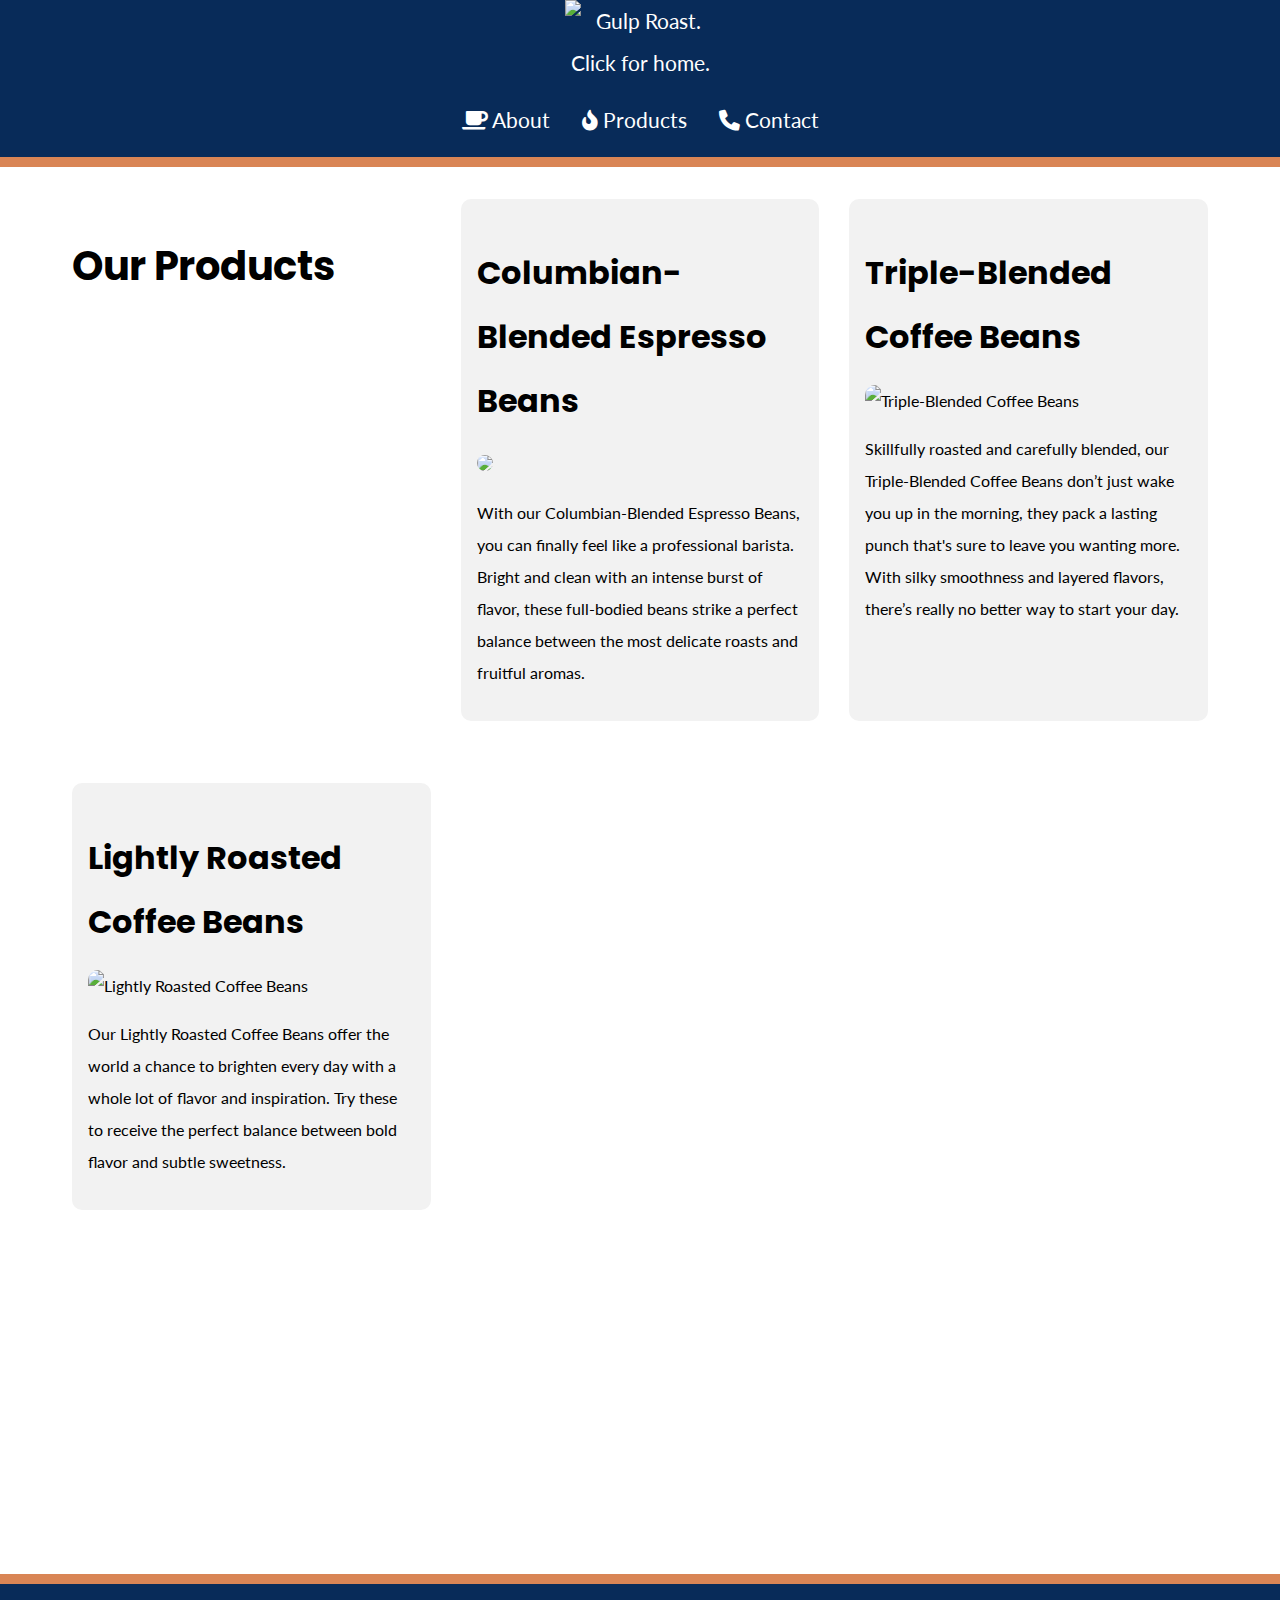
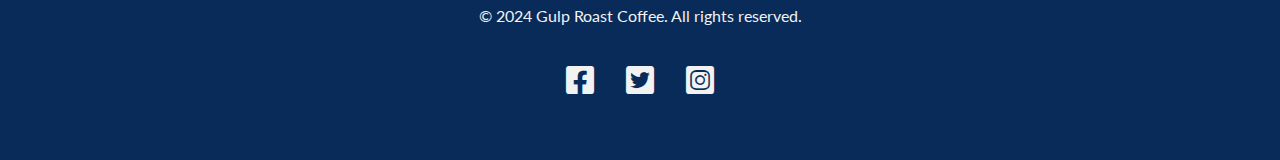
==== products.html @ 73c871a7 "Add files via upload" ====
<!DOCTYPE html>
<html lang="en">
<head>
    <meta charset="UTF-8">
    <meta name="viewport" content="width=device-width, initial-scale=1.0">
    <title>Our Products - Gulp Roast Coffee</title>
    <link rel="stylesheet" href="style.css">
    <link rel="preconnect" href="https://fonts.googleapis.com">
    <link rel="preconnect" href="https://fonts.gstatic.com" crossorigin>
    <link href="https://fonts.googleapis.com/css2?family=Lato&family=Poppins:wght@700&display=swap" rel="stylesheet">
    <link rel="stylesheet" href="https://cdnjs.cloudflare.com/ajax/libs/font-awesome/6.0.0-beta3/css/all.min.css">
</head>
<body>
    <!-- Navigation -->
    <header>
      <nav>
        <ul>
          <li class="logo"><a href="index.html"><img src="https://assets.codepen.io/6306176/gulp-logo-light.png" alt="Gulp Roast. Click for home." /></a></li>
          <li><a href="about.html"><span aria-hidden="true" class="fa-solid fa-mug-saucer"></span> About</a></li>
          <li><a href="products.html"><span aria-hidden="true" class="fa-solid fa-fire-flame-curved"></span> Products</a></li>
          <li><a href="contact.html"><span aria-hidden="true" class="fa-solid fa-phone"></span> Contact</a></li>
        </ul>
      </nav>
    </header>

    <!-- Main Product Section -->
    <div class="main-bkgd">
      <section class="products">
        <h1>Our Products</h1>

        <!-- Columbian-Blended Espresso Beans -->
        <article class="product-item">
          <h2>Columbian-Blended Espresso Beans</h2>
          <img src="images/gulp-coffee-beans.jpg"Columbian-Blended Espresso Beans">
          <p>With our Columbian-Blended Espresso Beans, you can finally feel like a professional barista. Bright and clean with an intense burst of flavor, these full-bodied beans strike a perfect balance between the most delicate roasts and fruitful aromas.</p>
        </article>

        <!-- Triple-Blended Coffee Beans -->
        <article class="product-item">
          <h2>Triple-Blended Coffee Beans</h2>
          <img src="images/gulp-coffee-beans.jpg" alt="Triple-Blended Coffee Beans">
          <p>Skillfully roasted and carefully blended, our Triple-Blended Coffee Beans don’t just wake you up in the morning, they pack a lasting punch that's sure to leave you wanting more. With silky smoothness and layered flavors, there’s really no better way to start your day.</p>
        </article>

        <!-- Lightly Roasted Coffee Beans -->
        <article class="product-item">
          <h2>Lightly Roasted Coffee Beans</h2>
          <img src="images/gulp-coffee-beans.jpg" alt="Lightly Roasted Coffee Beans">
          <p>Our Lightly Roasted Coffee Beans offer the world a chance to brighten every day with a whole lot of flavor and inspiration. Try these to receive the perfect balance between bold flavor and subtle sweetness.</p>
        </article>

      </section>
    </div>

    <!-- Footer -->
    <footer>
      <p>&copy; 2024 Gulp Roast Coffee. All rights reserved.</p>
      <ul>
        <li>
          <a href="https://facebook.com" target="_blank">
            <span aria-hidden="true" class="fa-brands fa-facebook-square"></span>
            <span class="sr-only">Facebook</span>
          </a>
        </li>
        <li>
          <a href="https://twitter.com" target="_blank">
            <span aria-hidden="true" class="fa-brands fa-twitter-square"></span>
            <span class="sr-only">Twitter</span>
          </a>
        </li>
        <li>
          <a href="https://instagram.com" target="_blank">
            <span aria-hidden="true" class="fa-brands fa-instagram-square"></span>
            <span class="sr-only">Instagram</span>
          </a>
        </li>
      </ul>
    </footer>
</body>
</html>
---- style.css ----
/* Global Styles */
* {
    box-sizing: border-box;
  }
  
  body {
    background-color: #082B59;
    margin: 0;
    padding: 0;
    font-family: 'Lato', sans-serif;
    line-height: 2;
  }
  
  h1, h2, h3 {
    font-family: 'Poppins', sans-serif;
  }
  
  h1 {
    font-size: 2rem;
    margin-bottom: 0;
  }
  
  /* Images: make them flexible */
  img {
    max-width: 100%;
    height: auto;
  }
  
  a {
    color: #59331d;
  }
  
  a:hover {
    text-decoration: none;
  }
  
  /* Header and Navbar */
  header {
    border-bottom: 10px solid #d98555;
  }
  
  nav ul {
    padding: 0;
    margin: 0;
    list-style-type: none;
    display: flex;
    flex-flow: row wrap;
    justify-content: center;
  }
  
  nav li {
    margin: 0 1rem 1rem 1rem;
    font-size: 1.3rem;
  }
  
  nav .logo img {
    max-width: 150px;
  }
  
  nav .logo {
    flex-basis: 100%;
    text-align: center;
  }
  
  nav a {
    color: white;
    text-decoration: none;
    display: block;
  }
  
  nav a:hover {
    color: #d98555;
  }
  
  /* Main Background */
  .main-bkgd {
    background: #ffffff url(https://assets.codepen.io/6306176/gulp-bean-bkgd.jpg) repeat-x bottom;
    padding-bottom: 300px;
  }
  
  .main {
    max-width: 1200px;
    margin: 0 auto;
    padding: 2rem;
    display: flex;
    flex-flow: row wrap;
    justify-content: space-between;
  }
  
  article {
    flex-basis: 73%;
  }
  
  figure {
    margin: 3rem 0 0 0;
    flex-basis: 25%;
    background-color: #59331d;
    border-radius: 10px;
  }
  
  figure img {
    border-top-left-radius: 10px;
    border-top-right-radius: 10px;
  }
  
  figcaption {
    color: #f2f2f2;
    padding: 0.5rem;
  }
  
  /* Button Styling */
  .button {
    display: inline-block;
    background-color: #59331D;
    border-radius: 10px;
    padding: 0.5rem 1rem;
    margin: 0;
    color: #f2f2f2;
    text-decoration: none;
    border: 3px solid #59331d;
  }
  
  .button:hover {
    background-color: #d98555;
    color: #fff;
  }
  
  /* Footer Styling */
  footer {
    color: #f2f2f2;
    text-align: center;
    border-top: 10px solid #d98555;
  }
  
  footer ul {
    list-style-type: none;
    padding: 0;
    margin: 0;
    display: flex;
    flex-flow: row wrap;
    justify-content: center;
  }
  
  footer a {
    color: #f2f2f2;
    font-size: 2rem;
    display: block;
    margin: 0 1rem 3rem 1rem;
  }
  
  /* Responsive Styles */
  
  /* Tablet styles (min-width 768px) */
  @media (min-width: 768px) {
    .main {
      flex-direction: row;
      align-items: flex-start;
    }
  
    article {
      flex-basis: 50%;
    }
  
    figure {
      flex-basis: 50%;
    }
  
    h1 {
      text-align: left;
      font-size: 2.2rem;
    }
  }
  
  /* Desktop styles (min-width 1024px) */
  @media (min-width: 1024px) {
    .main {
      display: grid;
      grid-template-columns: 1fr 1fr;
      gap: 20px;
    }
  
    h1 {
      font-size: 2.5rem;
    }
  
    figure {
        margin: 3rem 0 0 0;
        flex-basis: 25%;
        background-color: #59331d; /* Brown background */
        border-radius: 10px;
        display: flex;
        justify-content: center; /* Centers the image horizontally */
        align-items: center; /* Centers the image vertically */
        padding: 1rem; /* Add some padding for spacing */
      }
      
      figure img {
        max-width: 100%;
        height: auto;
        border-top-left-radius: 10px;
        border-top-right-radius: 10px;
      }
      





    figure {
      margin-top: 0;
    }
  
    .button {
      font-size: 1.1rem;
      padding: 0.6rem 1.2rem;
    }
  }
  
  /* Tablet and Mobile specific styles */
  @media (max-width: 768px) {
    nav ul {
      flex-direction: column;
    }
  
    .main {
      flex-direction: column;
      padding: 1rem;
    }
  
    article, figure {
      flex-basis: 100%;
      margin-bottom: 2rem;
    }
  
    h1 {
      font-size: 1.8rem;
    }
  
    .button {
      font-size: 1rem;
    }
  }
  
  /* Mobile specific styles */
  @media (max-width: 480px) {
    h1 {
      font-size: 1.5rem;
    }
  
    nav li {
      font-size: 1rem;
    }
  
    .button {
      padding: 0.4rem 0.8rem;
      font-size: 1rem;
    }
  }

  


/* break for products.html sections*/ 


  /* Product page styles */
.products {
    max-width: 1200px;
    margin: 0 auto;
    padding: 2rem;
  }
  
  .product-item {
    margin-bottom: 2rem;
    background-color: #f2f2f2;
    padding: 1rem;
    border-radius: 10px;
  }
  
  .product-item h2 {
    font-size: 1.8rem;
    margin-bottom: 1rem;
  }
  
  .product-item img {
    width: 100%;
    height: auto;
    border-radius: 10px;
  }
  
  /* Media Queries for Product Layouts */
  @media (min-width: 768px) {
    .products {
      display: grid;
      grid-template-columns: 1fr 1fr;
      gap: 20px;
    }
  
    .product-item {
      margin-bottom: 2rem;
    }
  }
  
  @media (min-width: 1024px) {
    .products {
      grid-template-columns: 1fr 1fr 1fr; /* Three-column layout on large screens */
      gap: 30px;
    }
  
    .product-item h2 {
      font-size: 2rem;
    }
  }
  /* break for the conact.html sections*/ 

  /* Style the contact form */
form {
  display: flex;
  flex-direction: column;
  max-width: 600px;
  margin: 0 auto;
}

form label {
  margin-top: 10px; 
  font-size: 1.1rem;
  color: #59331D;
}

form input, form textarea {
  padding: 10px;
  margin-bottom: 20px;
  border: 1px solid #ccc;
  border-radius: 5px;
  font-size: 1rem;
  width: 100%;
  box-sizing: border-box;
}

form textarea {
  resize: none;
}

form button {
  background-color: #59331D;
  color: #f2f2f2;
  border: none;
  border-radius: 10px;
  padding: 10px;
  font-size: 1.1rem;
  cursor: pointer;
  max-width: 150px;
}

form button:hover {
  background-color: #d98555;
  color: #ffffff;
}

/* Align the contact info */
.contact-info {
  max-width: 600px;
  margin: 40px auto;
  text-align: center;
  color: #59331D;
  font-size: 1.1rem;
}

.contact-info h2 {
  font-size: 1.5rem;
  margin-bottom: 20px;
}

.contact-info a {
  color: #d98555;
  text-decoration: none;
}

.contact-info a:hover {
  text-decoration: underline;
}
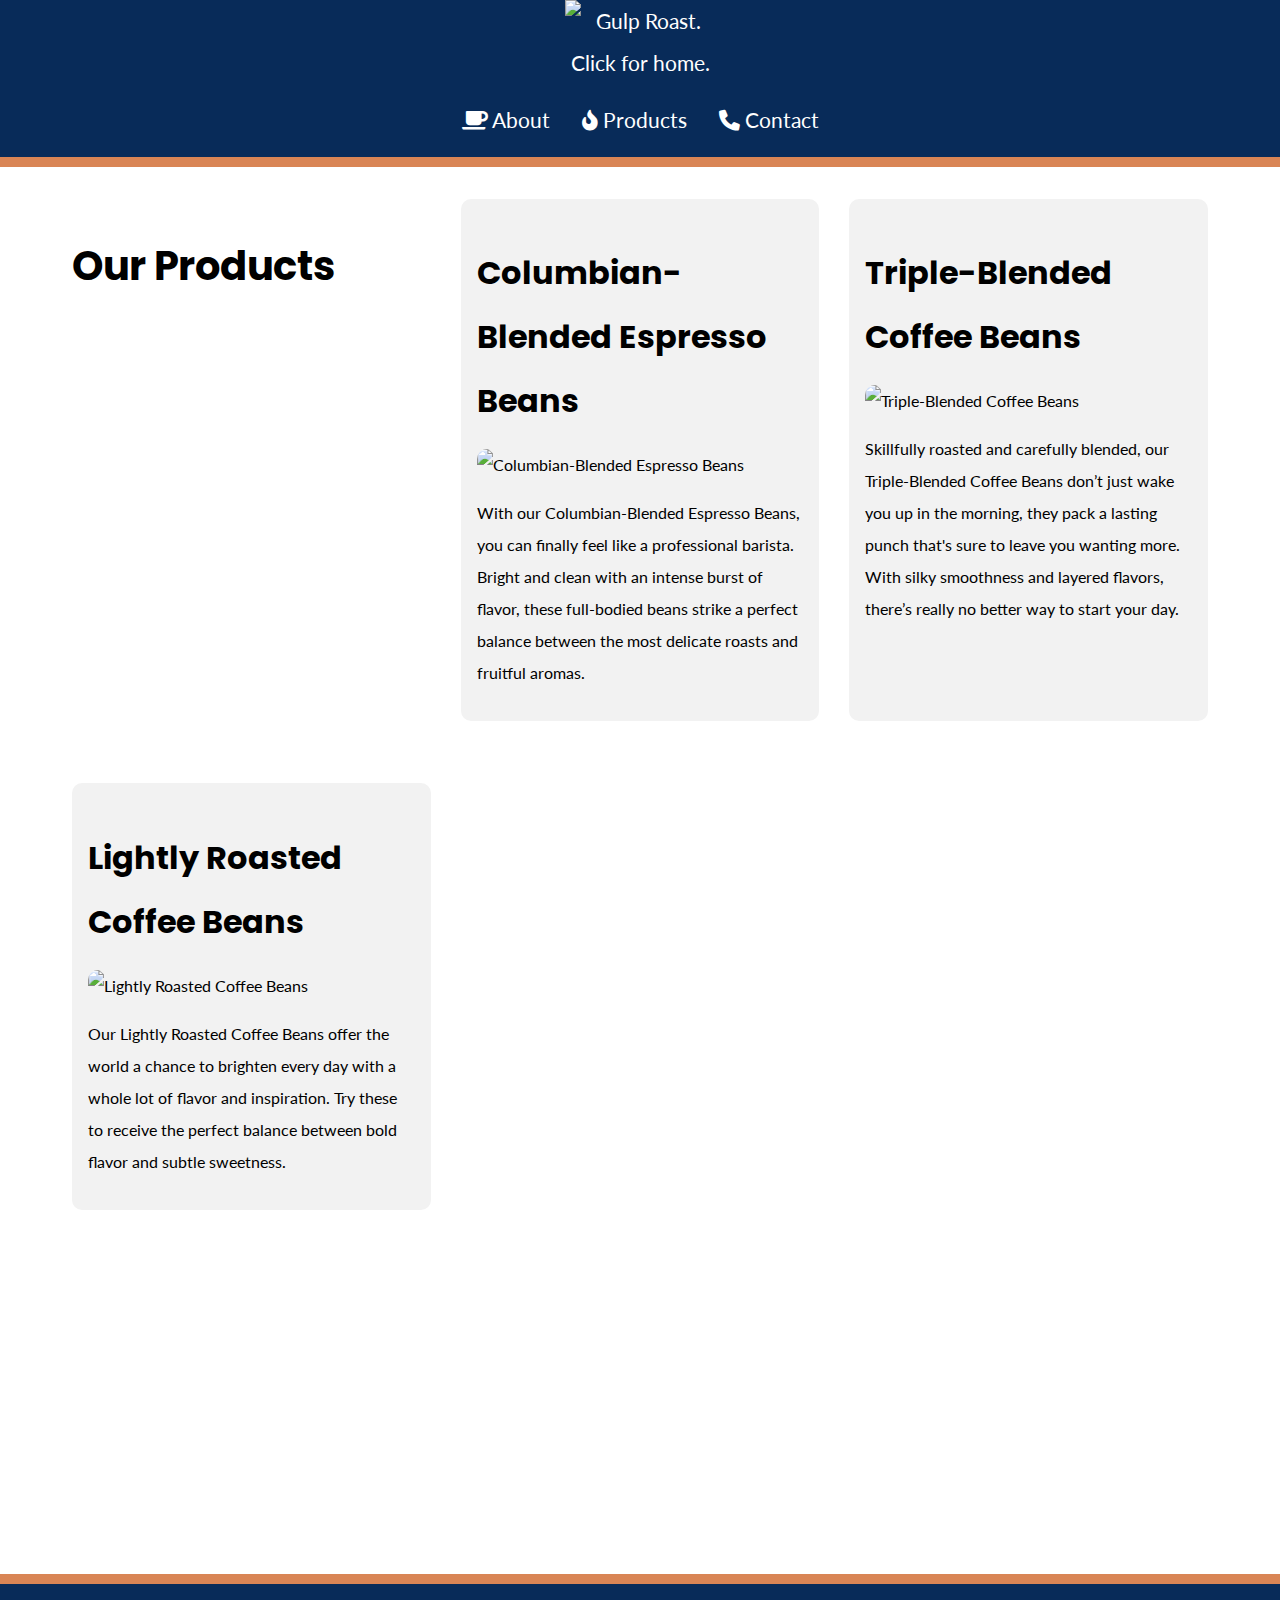
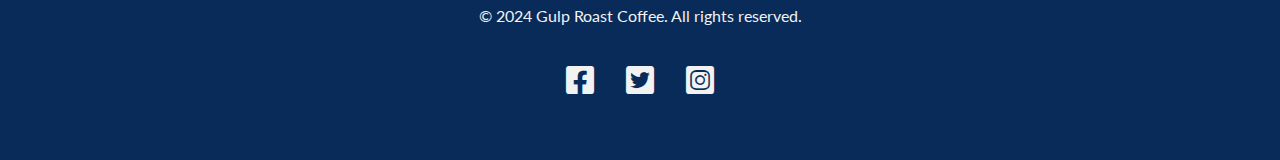
==== commit fb293b26: "Update products.html" ====
--- a/products.html
+++ b/products.html
@@ -31,21 +31,21 @@
         <!-- Columbian-Blended Espresso Beans -->
         <article class="product-item">
           <h2>Columbian-Blended Espresso Beans</h2>
-          <img src="images/gulp-coffee-beans.jpg"Columbian-Blended Espresso Beans">
+          <img src="https://raw.githubusercontent.com/ler242/GulpRoastCoffee/main/images/gulp-espresso-beans.jpg" alt="Columbian-Blended Espresso Beans">
           <p>With our Columbian-Blended Espresso Beans, you can finally feel like a professional barista. Bright and clean with an intense burst of flavor, these full-bodied beans strike a perfect balance between the most delicate roasts and fruitful aromas.</p>
         </article>
 
         <!-- Triple-Blended Coffee Beans -->
         <article class="product-item">
           <h2>Triple-Blended Coffee Beans</h2>
-          <img src="images/gulp-coffee-beans.jpg" alt="Triple-Blended Coffee Beans">
+          <img src="https://raw.githubusercontent.com/ler242/GulpRoastCoffee/main/images/gulp-triple-blended-beans.jpg" alt="Triple-Blended Coffee Beans">
           <p>Skillfully roasted and carefully blended, our Triple-Blended Coffee Beans don’t just wake you up in the morning, they pack a lasting punch that's sure to leave you wanting more. With silky smoothness and layered flavors, there’s really no better way to start your day.</p>
         </article>
 
         <!-- Lightly Roasted Coffee Beans -->
         <article class="product-item">
           <h2>Lightly Roasted Coffee Beans</h2>
-          <img src="images/gulp-coffee-beans.jpg" alt="Lightly Roasted Coffee Beans">
+          <img src="https://raw.githubusercontent.com/ler242/GulpRoastCoffee/main/images/gulp-lightly-roasted-beans.jpg" alt="Lightly Roasted Coffee Beans">
           <p>Our Lightly Roasted Coffee Beans offer the world a chance to brighten every day with a whole lot of flavor and inspiration. Try these to receive the perfect balance between bold flavor and subtle sweetness.</p>
         </article>
 
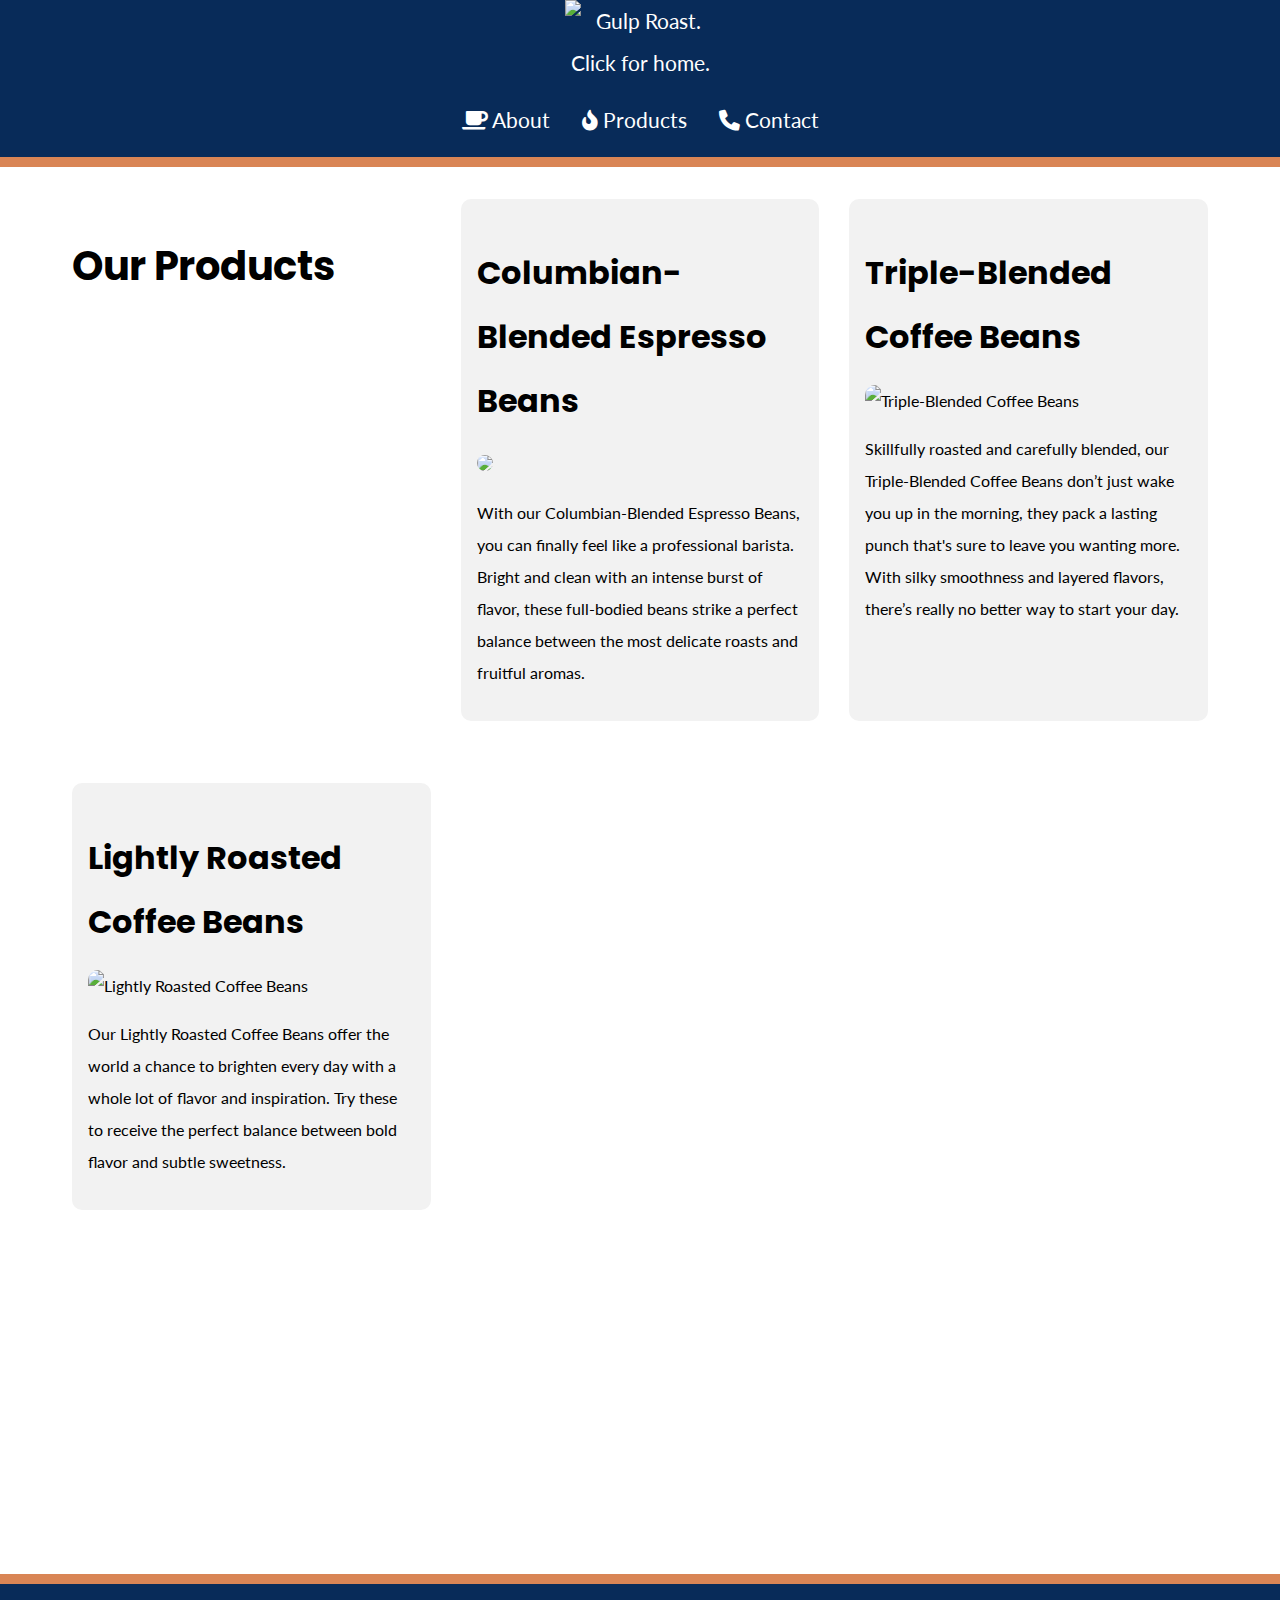
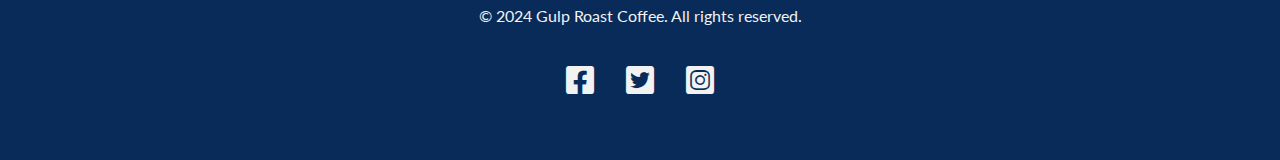
==== commit 56d34a71: "Update products.html" ====
--- a/products.html
+++ b/products.html
@@ -31,21 +31,21 @@
         <!-- Columbian-Blended Espresso Beans -->
         <article class="product-item">
           <h2>Columbian-Blended Espresso Beans</h2>
-          <img src="https://raw.githubusercontent.com/ler242/GulpRoastCoffee/main/images/gulp-espresso-beans.jpg" alt="Columbian-Blended Espresso Beans">
+          <img src="images/gulp-coffee-beans.jpg"Columbian-Blended Espresso Beans">
           <p>With our Columbian-Blended Espresso Beans, you can finally feel like a professional barista. Bright and clean with an intense burst of flavor, these full-bodied beans strike a perfect balance between the most delicate roasts and fruitful aromas.</p>
         </article>
 
         <!-- Triple-Blended Coffee Beans -->
         <article class="product-item">
           <h2>Triple-Blended Coffee Beans</h2>
-          <img src="https://raw.githubusercontent.com/ler242/GulpRoastCoffee/main/images/gulp-triple-blended-beans.jpg" alt="Triple-Blended Coffee Beans">
+          <img src="images/gulp-coffee-beans.jpg" alt="Triple-Blended Coffee Beans">
           <p>Skillfully roasted and carefully blended, our Triple-Blended Coffee Beans don’t just wake you up in the morning, they pack a lasting punch that's sure to leave you wanting more. With silky smoothness and layered flavors, there’s really no better way to start your day.</p>
         </article>
 
         <!-- Lightly Roasted Coffee Beans -->
         <article class="product-item">
           <h2>Lightly Roasted Coffee Beans</h2>
-          <img src="https://raw.githubusercontent.com/ler242/GulpRoastCoffee/main/images/gulp-lightly-roasted-beans.jpg" alt="Lightly Roasted Coffee Beans">
+          <img src="images/gulp-coffee-beans.jpg" alt="Lightly Roasted Coffee Beans">
           <p>Our Lightly Roasted Coffee Beans offer the world a chance to brighten every day with a whole lot of flavor and inspiration. Try these to receive the perfect balance between bold flavor and subtle sweetness.</p>
         </article>
 
